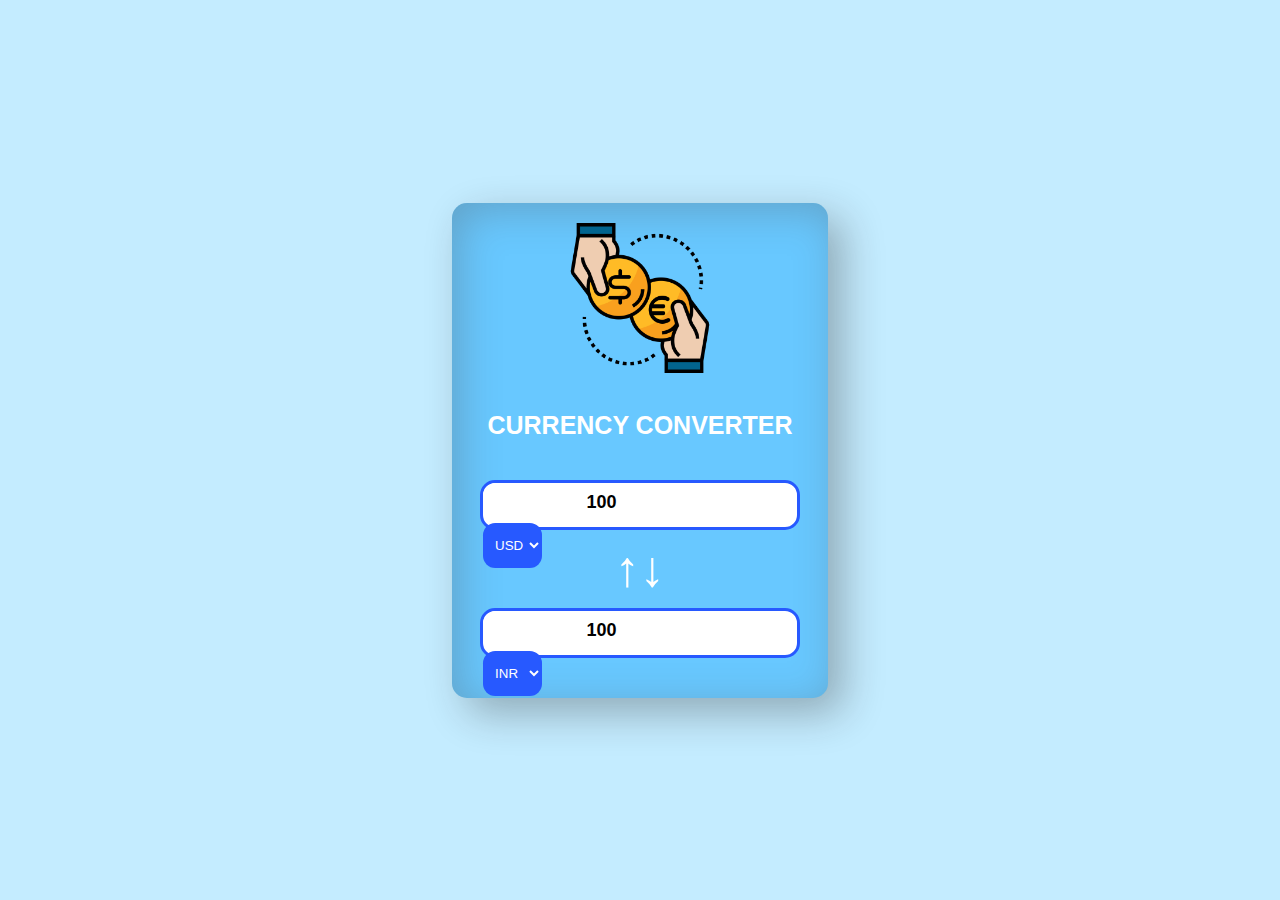
==== index.html @ 571aaac1 "Add correct index.html file" ====
<!DOCTYPE html>
<html lang="en">
<head>
    <meta charset="UTF-8">
    <meta name="viewport" content="width=device-width, initial-scale=1.0">
    <link rel="stylesheet" href="style.css">
    <title>Currency Convertert</title>
</head>
<body>
    <div class="wrapper">
        <div class="details">
            <img src="money-exchange.png" class="icon">
            <h1 class="heading">Currency Converter</h1>
            <div class="input-container">
                <input type="number" value="100" min="1" id="amount">
                <select class="from-currency">
                    
                </select>
            </div>
            <div class="arrow">↑↓</div>
            <div class="input-container">
                <input type="number" value="100" min="1" id="convertedAmount">
                <select class="to-currency">
                </select>
            </div>
            <p class="result"></p>
    </div>
    <script src="script.js"></script>
</body>
</html>
---- style.css ----
*{
    padding: 0;
    margin: 0;
    box-sizing: border-box;
    font-family: 'Gill Sans', 'Gill Sans MT', Calibri, 'Trebuchet MS', sans-serif;
    border: none;
    outline: none;
}

body {
    background-color: #c4ecff;
    min-height: 100vh;
    display: flex;
    justify-content: center;
    align-items: center;
}


.wrapper
{
    height: 70%;
    max-width: 25em;
    background-color:#68c8ff;
    padding: 20px;
    /* border: #ffffff solid 3px; */
    border-radius: 15px;
    box-shadow: 15px 15px 40px rgba(34, 34, 34, 0.323), inset 8px 8px 40px rgba(86, 86, 86, 0.316);
    animation: float 3s ease-in-out infinite;
    animation-delay: 2s;
}

.details
{
    display: flex;
    justify-content: center;
    align-items: center;
    flex-direction: column;
}

.icon
{
    width: 150px;
    margin-bottom:20px ;
}

.heading
{
    text-transform: uppercase;
    font-size: 25px;
    margin-left: 15px;
    margin-bottom: 30px;
    margin-right: 15px;
    font-weight: 900;
    color: rgb(255, 255, 255);
    margin-top: 18px;
}

.input-container{
    border: solid #2759ff 3.1px;
    border-radius: 15px;
    height: 50px;
    width: 320px;
    padding-right: 0px;
    background-color: #ffffff;
    margin-bottom: 10px;
    margin-top: 10px;
}

#amount
{
    height: 40px;
    width: 252.2px;
    background-color: #ffffff;
    border: none;
    border-radius: 13px;
    color: rgb(0, 0, 0);
    text-align: center;
    font-weight: bolder;
    font-size: large;
}

#convertedAmount
{
    height: 40px;
    width: 252.2px;
    background-color: #ffffff;
    border: none;
    border-radius: 13px;
    color: rgb(0, 0, 0);
    text-align: center;
    font-weight: bolder;
    font-size: large;
}

.input-container select{
    background-color: #2759ff;
    height: 45px;
    padding-left: 8.1px;
    border: none;
    border-radius: 12.2px;
    color: white;
}

.arrow
{
    font-size: 50px;
    color: white;
}

.result
{
    font-size: x-large;
    margin-top: 10PX;
    font-weight: bold;
    color: rgb(0, 0, 0);
}
/* .wrapper:hover{
    transform: scale(1.1);
} */

@keyframes float {
    0% { transform: translateY(0); }
    50% { transform: translateY(-20px); }
    100% { transform: translateY(0); }
}


/* RESPONSIVE CODE */
@media screen and (max-width:420px){
    .wrapper{
        height: 80%;
    max-width: 20em;
    top: 10%;
    left: 12%;
    }

    .input-container select{
        padding-left: 8.17px;
    }

    .input-container{
        width: 300px;
    }

    #amount{
        width:232.2px ;
    }

    #convertedAmount{
        width:232.2px ;
    }
    
    .heading{
        font-size: 19px;
    }
}
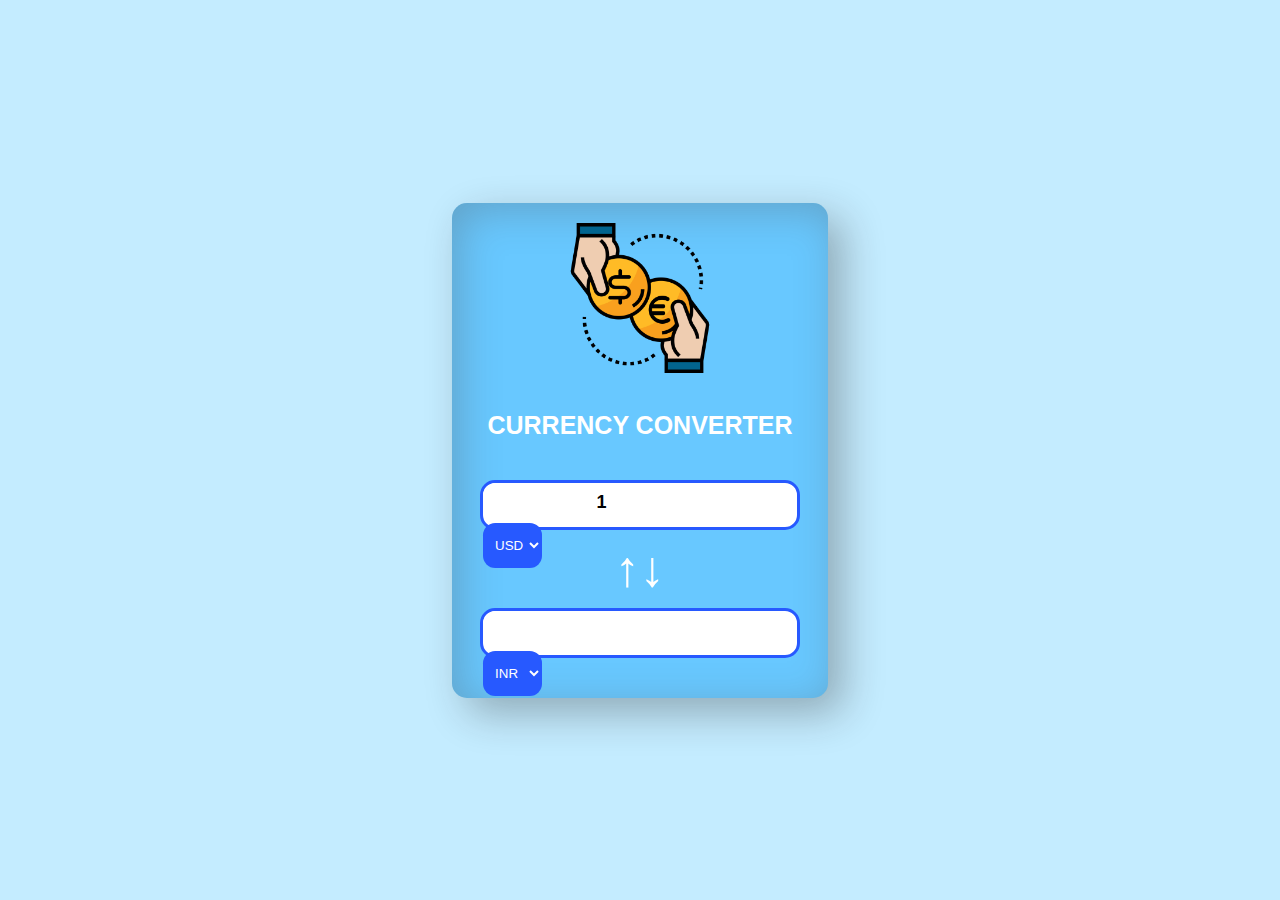
==== commit fac1a0b0: "Update index.html" ====
--- a/index.html
+++ b/index.html
@@ -12,14 +12,14 @@
             <img src="money-exchange.png" class="icon">
             <h1 class="heading">Currency Converter</h1>
             <div class="input-container">
-                <input type="number" value="100" min="1" id="amount">
+                <input type="number" value="1" min="1" id="amount">
                 <select class="from-currency">
                     
                 </select>
             </div>
             <div class="arrow">↑↓</div>
             <div class="input-container">
-                <input type="number" value="100" min="1" id="convertedAmount">
+                <input type="number" value="" min="1" id="convertedAmount">
                 <select class="to-currency">
                 </select>
             </div>
